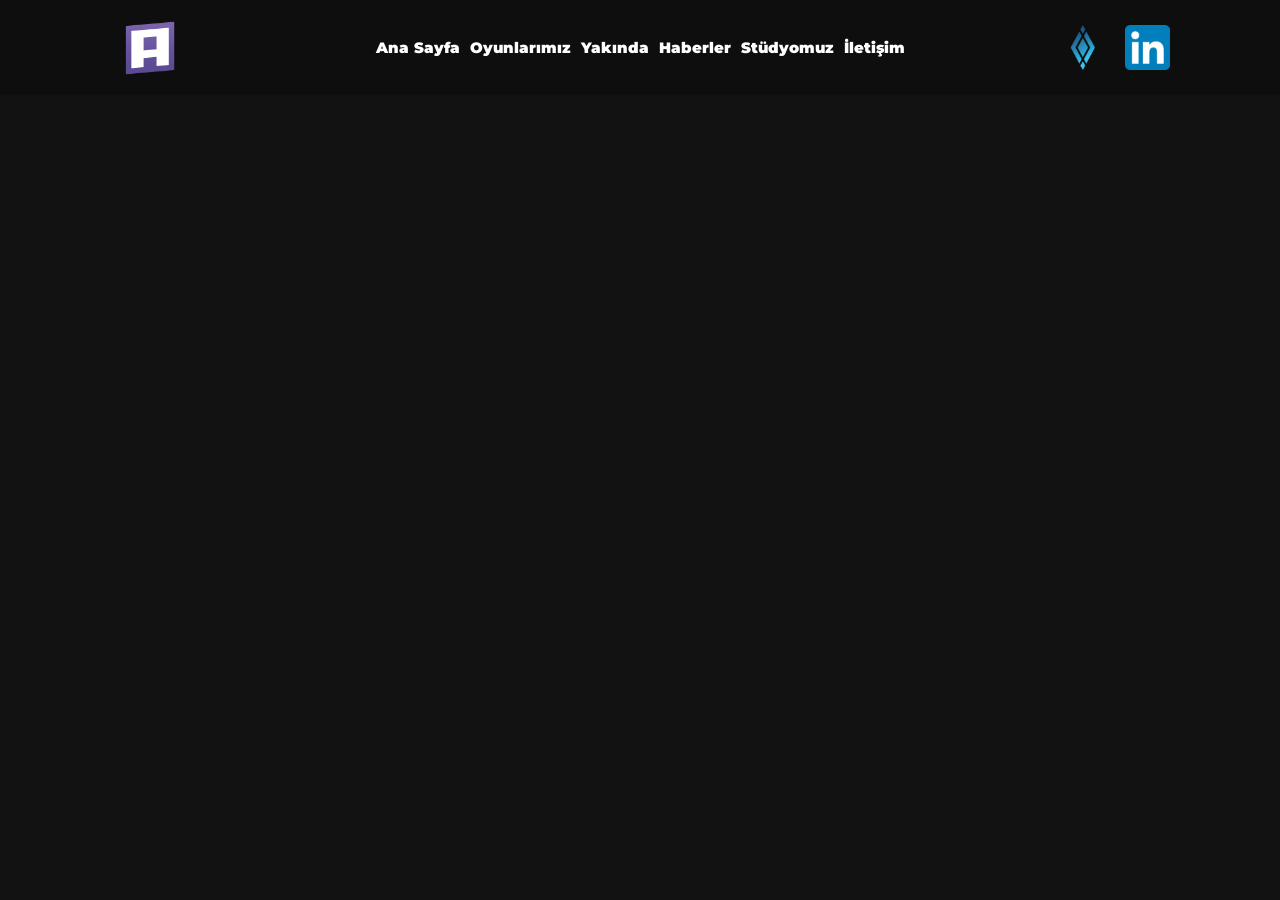
==== haberler.html @ b3319bc3 "Anabolic Studio ilk yukleme" ====
<html lang="en">

<head>
    <meta charset="UTF-8" />
    <meta name="viewport" content="width=device-width, initial-scale=1.0" />
    <link rel="stylesheet" href="style.css" />
    <link rel="icon" href="./assets/anabolic-logo.png" type="image/png" />
    <link rel="stylesheet" href="https://fonts.googleapis.com/css2?family=Montserrat:wght@400;700;900&display=swap" />
    <title>Anabolic Studio - Haberler</title>
</head>

<body>
    <header class="header">
        <div class="logo">
            <a href="index.html">
                <img src="./assets/anabolic-logo.png" alt="Anabolic Studio" />
            </a>
        </div>

        <nav class="navbar">
            <ul>
                <li><a href="index.html">Ana Sayfa</a></li>
                <li><a href="oyunlar.html">Oyunlarımız</a></li>
                <li><a href="yakinda.html">Yakında</a></li>
                <li><a href="haberler.html">Haberler</a></li>
                <li><a href="studyomuz.html">Stüdyomuz</a></li>
                <li><a href="iletisim.html">İletişim</a></li>
            </ul>
        </nav>

        <div class="baglanti">
            <a href="https://fiuby.com/games/kirik-dus-1" target="_blank">
                <img src="./assets/fiuby.png" alt="Fiuby Sitesi" />
            </a>
            <a href="https://www.linkedin.com/in/yusufefedemircii/" target="_blank">
                <img src="./assets/linkledln.png" alt="Linkledln Sayfam" />
            </a>
        </div>
    </header>
</body>

</html>
---- style.css ----
body {
  background-color: #121212;
  color: #fff;
  overflow-x: hidden;
  margin: 0;
  padding: 0;
  width: 100%;
  min-height: 100%;
  font-family: "Montserrat", sans-serif;
}

header {
  display: flex;
  justify-content: space-between;
  align-items: center;
  position: fixed;
  top: 0;
  left: 0;
  width: 100%;
  background-color: rgba(10, 10, 10, 0.35);
  backdrop-filter: blur(12px);
  -webkit-backdrop-filter: blur(12px);
  height: 95px;
  z-index: 1000;
}

.anasayfa {
  /* ARKAPLAN İÇİN AYARLAR*/
  width: 100%;
  height: 1000px;
  background-image: url("./assets/background.png");
  background-size: cover;
  background-position: center -20px;
  background-repeat: no-repeat;

  /* ANASAYFA YAZILARI İÇİN AYAR*/
  display: flex;
  align-items: center;
  justify-content: space-between;
  gap: 60px;
  padding: 120px 8% 60px;
  box-sizing: border-box;
}

.anabolic {
  display: flex;
  align-items: center;
}

.anabolic img {
  width: 100px;
  height: auto;
}

.anasayfa-sag h1 {
  font-family: "Montserrat", sans-serif;
  font-size: 40px;
  text-align: center;
  font-weight: 400;
  color: white;
  margin: 0;
  padding-bottom: 20px;
}

.anasayfa-sag span {
  color: #a855f7;
  font-weight: 900;
}

.anabolic h1 {
  font-family: "Montserrat", sans-serif;
  font-size: 48px;
  font-weight: 900;
  color: white;
  margin: 0;
}

.anabolic span {
  display: block;
  font-size: 30px;
  text-align: left;
}

.anasayfa-sol p {
  font-family: "Montserrat", sans-serif;
  font-size: 16px;
  font-weight: 400;
  line-height: 1.4;
  color: #dad2e0;
  margin-top: 25px;
  max-width: 800px;
}

.anasayfa-sol p span {
  font-size: 18px;
  font-weight: 700;
  color: #6c57a1;
  text-align: left;
}

.anasayfa-sol {
  flex: 1.5;
  min-width: 0;
}

.anasayfa-sag {
  flex: 1;
  min-width: 0;
}

.anasayfa-sag img {
  width: 100%;
  height: auto;
  display: block;
  border-radius: 25px;
  border: 5px solid #a855f7;
  transition: transform 0.3s ease;
}

.anasayfa-sag img:hover {
  transform: scale(1.1);
}

.logo {
  display: flex;
  justify-content: flex-start;
}

.logo img {
  width: 80px;
  height: auto;
  padding: 5px;
  padding-left: 110px;
  transition: transform 0.3s ease;
}

.logo img:hover {
  transform: scale(1.1);
}

.baglanti {
  display: flex;
  justify-content: flex-start;
  gap: 20px;
  padding: 20px 110px;
  align-items: center;
}

.baglanti img {
  width: 45px;
  height: auto;
  display: block;
  transition: transform 0.3s ease;
}

.baglanti a:hover img {
  transform: scale(1.1) rotate(-5deg);
}

.navbar {
  position: absolute;
  left: 50%;
  transform: translateX(-50%);
}

.navbar ul {
  display: flex;
  align-items: center;
  justify-content: center;
  gap: 10px;
  list-style: none;
  margin: 0;
  padding: 0;
}

.navbar a {
  font-family: "Montserrat", sans-serif;
  font-size: 15px;
  font-weight: 900;
  color: white;
  text-decoration: none;
  white-space: nowrap;
  padding: 10px 0;
  border-bottom: 2px solid transparent;
  transition: 0.3s;
}

.navbar a:hover {
  color: #a855f7;
  border-bottom: 2px solid #a855f7;
}

.kart-link {
  display: flex;
  width: 350px;
  text-decoration: none;
  color: inherit;
}

.kart {
  width: 100%;
  height: 100%;
  background-color: #1b1b1b;
  overflow: hidden;
  border-radius: 10px;
  box-shadow: 0 8px 20px rgba(0, 0, 0, 0.12);
  transition:
    transform 0.2s ease,
    box-shadow 0.2s ease;
  cursor: pointer;
  border: 2px solid #a855f7;
}

.kart:hover {
  transform: scale(1.1);
  box-shadow: 0 2px 25px #a855f7;
}
.kart-img {
  width: 100%;
  height: 180px;
  object-fit: cover;
  display: block;
}
.kart-body {
  padding: 20px;
}

.kart h3 {
  margin: 0 0 5px 0;
  font-size: 1.5rem;
  color: #a855f7;
  font-weight: 700;
  text-align: center;
  padding-top: 10px;
}

.kart p {
  text-align: left;
  margin: 0;
  font-size: 0.95rem;
  color: #fff;
  line-height: 1.3;
  font-weight: 500;
  justify-content: center;
  align-items: center;
  padding: 20px;
}

.kartlar {
  display: flex;
  justify-content: center;
  align-items: stretch;
  box-sizing: border-box;
  flex-wrap: wrap;
  column-gap: 40px;
  row-gap: 40px;
}

main {
  padding-top: 150px;
}

main h1 {
  text-align: center;
  font-weight: 900;
  font-size: 64px;
  margin: 0 0 60px;
}

.oyun {
  display: flex;
  justify-content: center;
  align-items: center;
  gap: 75px;
  max-width: 1600px;
  margin: 0 auto;
  padding: 180px 5% 60px;
  box-sizing: border-box;
}

.oyun-gorsel {
  width: 60%;
  min-width: 0;
}

.ana-gorsel {
  width: 100%;
  height: 400px;
  object-fit: cover;
  display: block;
  border-radius: 10px;
  border: 2px #a855f7;
  box-sizing: border-box;
}

.kucuk-gorseller {
  display: grid;
  grid-template-columns: repeat(6, minmax(0, 1fr));
  gap: 10px;
  margin-top: 15px;
}

.kucuk-gorseller img {
  width: 100%;
  height: 75px;
  object-fit: cover;
  border-radius: 6px;
  border: 2px solid transparent;
  box-sizing: border-box;
  cursor: pointer;
  transition: 0.3s ease;
}

.kucuk-gorseller img:hover {
  border-color: #a855f7;
  transform: scale(1.05);
}

.oyun-bilgi {
  width: 40%;
}

.oyun-bilgi h1 {
  font-size: 64px;
  font-weight: 900;
  color: #a855f7;
  margin: 0 0 25px;
}

.oyun-bilgi p {
  font-size: 20px;
  font-weight: 500;
  line-height: 1.5;
  color: #ffffff;
  margin: 0 0 30px;
}

.oyuna-git {
  display: inline-block;
  padding: 12px 25px;
  background-color: #a855f7;
  color: white;
  text-decoration: none;
  font-size: 20px;
  font-weight: 900;
  border-radius: 8px;
  transition: 0.3s ease;
}

.oyuna-git:hover {
  background-color: #9333ea;
  transform: scale(1.05);
}

.oyun-butonlar {
  position: relative;
}

.oyun-butonlar button {
  position: absolute;
  top: 50%;
  transform: translateY(-50%);
  border-radius: 6px;
  padding: 8px 15px;
  transition: 0.3s ease;
  font-size: 20px;
  text-align: center;
  background-color: #a855f7;
  color: white;
  border: none;
  cursor: pointer;
  box-shadow: 0px 0px 30px rgba(0, 0, 0, 1);
}

.geri {
  left: 15px;
}
.ileri {
  right: 15px;
}
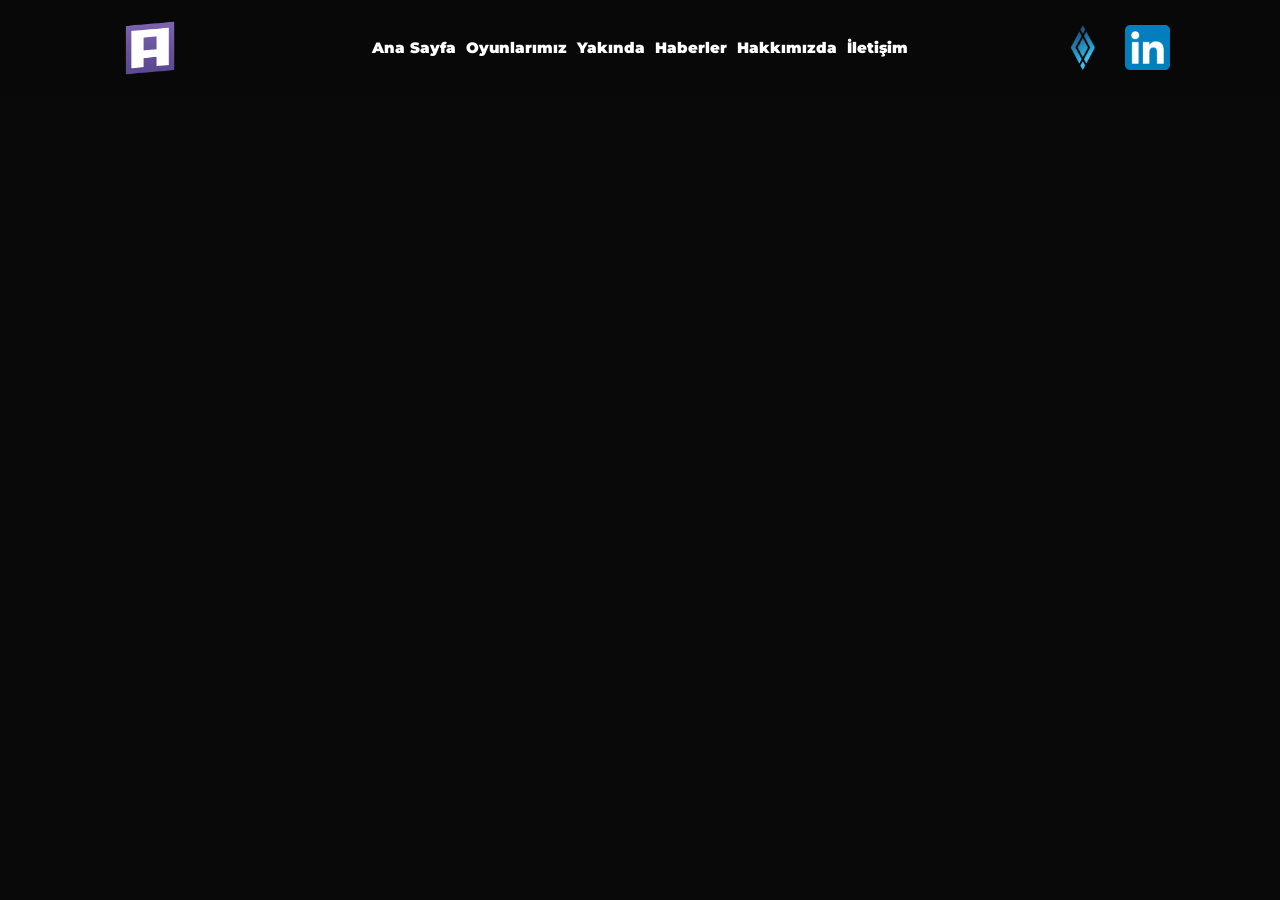
==== commit 6ab41559: "Anasayfa düzeltildi link yönlendirmeler düzeltildi" ====
--- a/haberler.html
+++ b/haberler.html
@@ -23,7 +23,7 @@
                 <li><a href="oyunlar.html">Oyunlarımız</a></li>
                 <li><a href="yakinda.html">Yakında</a></li>
                 <li><a href="haberler.html">Haberler</a></li>
-                <li><a href="studyomuz.html">Stüdyomuz</a></li>
+                <li><a href="hakkimizda.html">Hakkımızda</a></li>
                 <li><a href="iletisim.html">İletişim</a></li>
             </ul>
         </nav>
--- a/style.css
+++ b/style.css
@@ -1,5 +1,5 @@
 body {
-  background-color: #121212;
+  background-color: #090909;
   color: #fff;
   overflow-x: hidden;
   margin: 0;
@@ -378,3 +378,258 @@
 .ileri {
   right: 15px;
 }
+
+.yakinda-sayfa {
+  max-width: 1400px;
+  margin: 0 auto;
+  padding: 140px 5% 80px;
+  box-sizing: border-box;
+}
+
+.yakinda-baslik {
+  text-align: center;
+  margin-bottom: 45px;
+}
+
+.yakinda-baslik h1 {
+  color: white;
+  font-size: 38px;
+  font-weight: 800;
+  margin: 0 0 15px;
+}
+
+.yakinda-baslik p {
+  color: #aaa;
+  font-size: 18px;
+}
+
+.yeni-proje {
+  max-width: 1060px;
+  min-height: 0px;
+  margin: 0 auto;
+  padding: 30px 50px;
+  box-sizing: border-box;
+  text-align: center;
+  background: #24152e;
+  border: 2px solid #a855f7;
+  border-radius: 16px;
+  box-shadow: 0 10px 40px rgb(168, 85, 247, 0.15);
+  transition: 0.3s ease;
+
+  display: flex;
+  flex-direction: column;
+  align-items: center;
+}
+
+.yeni-proje:hover {
+  transform: translateY(-5px);
+  box-shadow: 0 10px 40px rgb(168, 85, 247, 0.3);
+}
+
+.proje-icon {
+  width: 100%;
+  margin-bottom: 25px;
+}
+
+.proje-icon img {
+  width: 30%;
+  margin: 0 auto -50px;
+  object-fit: contain;
+  display: block;
+}
+.proje-durum {
+  display: block;
+  color: #a855f7;
+  font-size: 12px;
+  font-weight: 700;
+  letter-spacing: 5px;
+  margin-bottom: 20px;
+}
+
+.yeni-proje h2 {
+  color: white;
+  font-size: 32px;
+  font-weight: 800;
+  margin: 0 0 25px;
+}
+
+.yeni-proje p {
+  color: #ccc;
+  font-size: 16px;
+  line-height: 1.8;
+  max-width: 650px;
+  margin: 0 auto;
+}
+
+.cizgi {
+  width: 550px;
+  height: 3px;
+  min-height: 3px;
+  background-color: #a855f7;
+  margin: 35px auto 25px;
+  border-radius: 5px;
+  flex-shrink: 0;
+}
+
+.proje-alt {
+  display: block;
+  color: #888888;
+  font-size: 12px;
+  letter-spacing: 2px;
+  margin-top: auto;
+}
+
+.haberler {
+  max-width: 1000px;
+  margin: 35px auto 0;
+  padding: 40px 30px;
+  background-color: #1b1b1b;
+  border: 1px solid #444;
+  border-radius: 12px;
+  text-align: center;
+  transition: 0.3s ease;
+}
+
+.haberler:hover {
+  border-color: #a855f7;
+  box-shadow: 0 5px 25px rgba(168, 85, 247, 0.15);
+}
+
+.haberler h2 {
+  color: #a855f7;
+  font-size: 25px;
+  font-weight: 800;
+  margin: 0 0 15px;
+}
+
+.haberler p {
+  color: #ccc;
+  font-size: 15px;
+  line-height: 1.7;
+  margin: 0 0 25px;
+}
+
+.haberler-buton {
+  display: inline-block;
+  padding: 12px 25px;
+  background-color: #a855f7;
+  color: white;
+  text-decoration: none;
+  font-size: 14px;
+  font-weight: 700;
+  border-radius: 8px;
+  transition: 0.3s ease;
+}
+
+.haberler-buton:hover {
+  background-color: #9333ea;
+  transform: translateY(-3px);
+}
+
+.anasayfa-studyo {
+  max-width: 1100px;
+  margin: -50px auto 80px;
+  padding: 40px 40px;
+  text-align: center;
+  box-sizing: border-box;
+  background: #24152e;
+  border: 1px solid #a855f7;
+  border-radius: 16px;
+}
+
+.anasayfa-baslik {
+  display: block;
+  color: #a855f7;
+  font-size: 12px;
+  font-weight: 700;
+  letter-spacing: 4px;
+  margin-bottom: 20px;
+}
+
+.anasayfa-studyo h2,
+.fragman-baslik h2 {
+  color: white;
+  font-size: 32px;
+  font-weight: 800;
+  margin: 0 0 25px;
+}
+
+.anasayfa-studyo p,
+.fragman-baslik p {
+  color: #ccc;
+  font-size: 16px;
+  line-height: 1.8;
+  max-width: 700px;
+  margin: 0 auto 30px;
+}
+
+.studyo-buton {
+  display: inline-block;
+  padding: 14px 28px;
+  background-color: #a855f7;
+  color: white;
+  text-decoration: none;
+  font-size: 14px;
+  font-weight: 700;
+  border-radius: 8px;
+  transition: 0.3s ease;
+}
+
+.studyo-buton:hover {
+  background-color: #9333ea;
+  transform: translateY(-3px);
+}
+
+.anabolic-fragman {
+  max-width: 1100px;
+  margin: 120px auto;
+  padding: 0 20px;
+  box-sizing: border-box;
+}
+
+.fragman-baslik {
+  text-align: center;
+  margin-bottom: 35px;
+}
+
+.fragman-baslik .anasayfa-etiket {
+  display: block;
+  color: #a855f7;
+  font-size: 12px;
+  font-weight: 700;
+  letter-spacing: 4px;
+  margin-bottom: 20px;
+}
+
+.fragman-baslik h2 {
+  color: white;
+  font-size: 32px;
+  font-weight: 800;
+  margin: 0 0 25px;
+}
+
+.fragman-baslik p {
+  color: #ccc;
+  font-size: 16px;
+  line-height: 1.8;
+  max-width: 700px;
+  margin: 0 auto;
+}
+
+.fragman {
+  width: 100%;
+  margin-top: 35px;
+  overflow: hidden;
+  border: 2px solid #a855f7;
+  border-radius: 16px;
+  background-color: #0a0a0a;
+  box-shadow: 0 10px 40px rgba(168, 85, 247, 0.15);
+  box-sizing: border-box;
+}
+
+.fragman video {
+  display: block;
+  width: 100%;
+  aspect-ratio: 16 / 9;
+  object-fit: contain;
+}
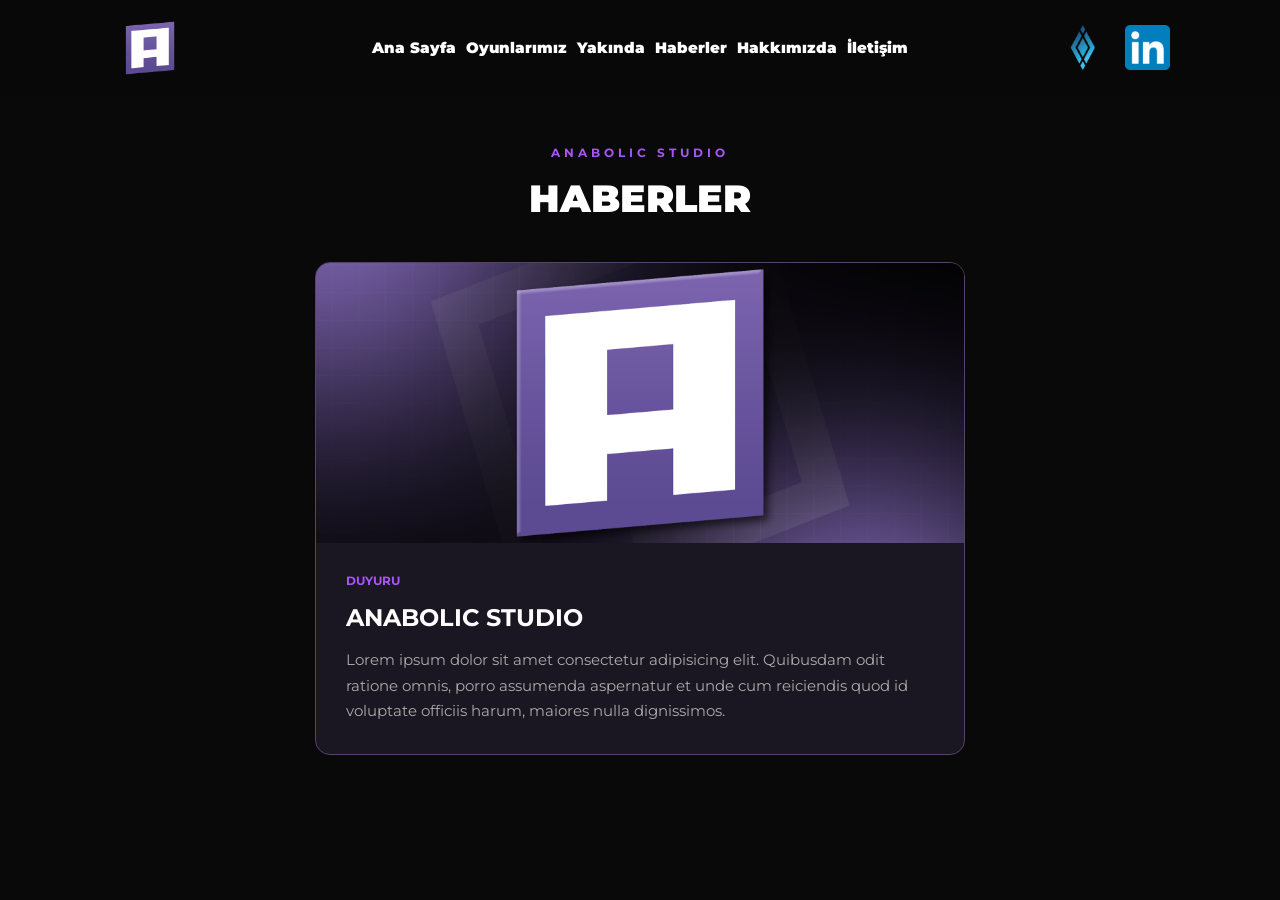
==== commit 29866eb2: "Haberler Sayfassı Eklendi | Titlelar güncellendi" ====
--- a/haberler.html
+++ b/haberler.html
@@ -1,42 +1,65 @@
 <html lang="en">
-
-<head>
+  <head>
     <meta charset="UTF-8" />
     <meta name="viewport" content="width=device-width, initial-scale=1.0" />
     <link rel="stylesheet" href="style.css" />
     <link rel="icon" href="./assets/anabolic-logo.png" type="image/png" />
-    <link rel="stylesheet" href="https://fonts.googleapis.com/css2?family=Montserrat:wght@400;700;900&display=swap" />
-    <title>Anabolic Studio - Haberler</title>
-</head>
+    <link
+      rel="stylesheet"
+      href="https://fonts.googleapis.com/css2?family=Montserrat:wght@400;700;900&display=swap"
+    />
+    <title>Anabolic - Haberler</title>
+  </head>
 
-<body>
+  <body>
     <header class="header">
-        <div class="logo">
-            <a href="index.html">
-                <img src="./assets/anabolic-logo.png" alt="Anabolic Studio" />
-            </a>
+      <div class="logo">
+        <a href="index.html">
+          <img src="./assets/anabolic-logo.png" alt="Anabolic Studio" />
+        </a>
+      </div>
+
+      <nav class="navbar">
+        <ul>
+          <li><a href="index.html">Ana Sayfa</a></li>
+          <li><a href="oyunlar.html">Oyunlarımız</a></li>
+          <li><a href="yakinda.html">Yakında</a></li>
+          <li><a href="haberler.html">Haberler</a></li>
+          <li><a href="hakkimizda.html">Hakkımızda</a></li>
+          <li><a href="iletisim.html">İletişim</a></li>
+        </ul>
+      </nav>
+
+      <div class="baglanti">
+        <a href="https://fiuby.com/games/kirik-dus-1" target="_blank">
+          <img src="./assets/fiuby.png" alt="Fiuby Sitesi" />
+        </a>
+        <a href="https://www.linkedin.com/in/yusufefedemircii/" target="_blank">
+          <img src="./assets/linkledln.png" alt="Linkledln Sayfam" />
+        </a>
+      </div>
+    </header>
+
+    <main class="haberler-sayfa">
+      <div class="haberler-baslik">
+        <span>ANABOLIC STUDIO</span>
+        <h1>HABERLER</h1>
+      </div>
+
+      <div class="haber-kart">
+        <img src="./assets/kapak.png" alt="Haber görseli" />
+
+        <div class="haber-icerik">
+          <span>DUYURU</span>
+          <h2>ANABOLIC STUDIO</h2>
+          <p>
+            Lorem ipsum dolor sit amet consectetur adipisicing elit. Quibusdam
+            odit ratione omnis, porro assumenda aspernatur et unde cum
+            reiciendis quod id voluptate officiis harum, maiores nulla
+            dignissimos.
+          </p>
         </div>
-
-        <nav class="navbar">
-            <ul>
-                <li><a href="index.html">Ana Sayfa</a></li>
-                <li><a href="oyunlar.html">Oyunlarımız</a></li>
-                <li><a href="yakinda.html">Yakında</a></li>
-                <li><a href="haberler.html">Haberler</a></li>
-                <li><a href="hakkimizda.html">Hakkımızda</a></li>
-                <li><a href="iletisim.html">İletişim</a></li>
-            </ul>
-        </nav>
-
-        <div class="baglanti">
-            <a href="https://fiuby.com/games/kirik-dus-1" target="_blank">
-                <img src="./assets/fiuby.png" alt="Fiuby Sitesi" />
-            </a>
-            <a href="https://www.linkedin.com/in/yusufefedemircii/" target="_blank">
-                <img src="./assets/linkledln.png" alt="Linkledln Sayfam" />
-            </a>
-        </div>
-    </header>
-</body>
-
-</html>+      </div>
+    </main>
+  </body>
+</html>
--- a/style.css
+++ b/style.css
@@ -633,3 +633,347 @@
   aspect-ratio: 16 / 9;
   object-fit: contain;
 }
+
+.iletisim-ust {
+  max-width: 1200px;
+  margin: 0 auto;
+  padding: 140px 20px 80px;
+  box-sizing: border-box;
+}
+
+.anabolic-baslik {
+  display: block;
+  text-align: center;
+  color: #a855f7;
+  font-size: 12px;
+  font-weight: 700;
+  letter-spacing: 4px;
+  margin-bottom: 20px;
+}
+
+.iletisim-baslik {
+  text-align: center;
+  margin-bottom: 45px;
+}
+
+.iletisim-baslik h3 {
+  font-size: 40px;
+  font-weight: 900;
+  margin: 0 0 15px;
+}
+
+.iletisim-baslik p {
+  font-size: 16px;
+  margin: 0;
+}
+
+.iletisim {
+  display: flex;
+  gap: 30px;
+  max-width: 1100px;
+  margin: 0 auto;
+  align-items: stretch;
+}
+
+.form-sol,
+.sosyal-sag {
+  flex: 1;
+  min-width: 0;
+  padding: 40px;
+  border-radius: 14px;
+  box-sizing: border-box;
+}
+
+.form-sol {
+  background: #1b1b1b;
+  border: 1px solid #444;
+}
+
+.form-sol h4 {
+  font-size: 24px;
+  margin: 0 0 15px;
+}
+
+.form-sol p {
+  font-size: 15px;
+  margin: 0 0 25px;
+}
+
+.sosyal-sag {
+  background: #24152e;
+  border: 1px solid #a855f7;
+}
+
+.sosyal-sag h4 {
+  font-size: 24px;
+  margin: 0 0 20px;
+}
+
+.sosyal-sag p {
+  font-size: 15px;
+  line-height: 1.5;
+  margin: 0;
+}
+
+.cizgi-sosyal {
+  width: 100%;
+  height: 3px;
+  background-color: #a855f7;
+  margin: 30px 0;
+}
+
+.sosyal-medya {
+  display: flex;
+  flex-direction: column;
+  gap: 15px;
+}
+.sosyal-medya a {
+  display: flex;
+  align-items: center;
+  font-weight: 700;
+  gap: 12px;
+  color: white;
+  text-decoration: none;
+  font-size: 16px;
+  transition: 0.3s ease;
+}
+
+.sosyal-medya img {
+  width: 28px;
+  height: 28px;
+  object-fit: contain;
+}
+
+.sosyal-medya a:hover {
+  color: #a855f7;
+}
+
+.iletisim-formu {
+  display: flex;
+  flex-direction: column;
+  gap: 12px;
+}
+
+.iletisim-formu label {
+  color: white;
+  font-size: 14px;
+  margin-top: 5px;
+}
+
+.iletisim-formu input,
+.iletisim-formu textarea {
+  color: white;
+  width: 100%;
+  padding: 14px 16px;
+  background-color: #121212;
+  border: 1px solid #444;
+  border-radius: 8px;
+  font-family: inherit;
+  box-sizing: border-box;
+  font-size: 14px;
+}
+
+.iletisim-formu input:focus,
+.iletisim-formu textarea:focus {
+  outline: none;
+  border-color: #a855f7;
+}
+
+.iletisim-formu textarea {
+  resize: vertical;
+  min-height: 130px;
+}
+.iletisim-formu button {
+  margin-top: 15px;
+  padding: 15px;
+  background-color: #9333ea;
+  border: none;
+  border-radius: 8px;
+  color: white;
+  font-size: 15px;
+  font-weight: 700;
+  cursor: pointer;
+  transition: 0.3s;
+}
+
+.iletisim-formu button:hover {
+  background-color: #a855f7;
+}
+
+.hakkimizda {
+  max-width: 1000px;
+  margin: 0 auto;
+  padding: 145px 20px 90px;
+  box-sizing: border-box;
+}
+
+.hakkimizda-baslik {
+  text-align: center;
+  margin-bottom: 45px;
+}
+
+.hakkimizda-baslik span {
+  color: #a855f7;
+  letter-spacing: 4px;
+  font-size: 12px;
+  font-weight: 700;
+}
+
+.hakkimizda-baslik h1 {
+  color: white;
+  font-size: 38px;
+  margin: 18px 0;
+}
+
+.hakkimizda-baslik p {
+  color: #aaa;
+  font-size: 16px;
+}
+
+.hakkimizda-kart {
+  background-color: #21132d;
+  border: 1px solid #59416a;
+  border-radius: 16px;
+  padding: 35px 40px 20px;
+  margin: 25px;
+}
+
+.kart-etiket {
+  color: #a855f7;
+  font-size: 13px;
+  font-weight: 500;
+  letter-spacing: 2px;
+}
+
+.hakkimizda-kart h2 {
+  color: white;
+  font-size: 28px;
+  margin: 22px 0;
+  font-weight: 900;
+}
+
+.hakkimizda-kart p {
+  color: #ccc;
+  font-size: 14px;
+  line-height: 1.5;
+}
+
+.hakkimizda-cizgi {
+  height: 1px;
+  background-color: #59416a;
+  margin: 30px 0 20px;
+}
+
+.ekip-bilgi {
+  color: #aaa;
+  font-size: 14px;
+  display: flex;
+  align-items: center;
+  gap: 12px;
+}
+.ekip-bilgi img {
+  width: 36px;
+  height: 36px;
+  object-fit: contain;
+}
+.hakkimizda-iletisim {
+  width: 95%;
+  margin: 0 auto 25px;
+  box-sizing: border-box;
+  background-color: #17121f;
+  border: 1px solid #a855f7;
+  border-radius: 16px;
+  padding: 45px;
+  text-align: center;
+}
+
+.hakkimizda-iletisim h2 {
+  font-size: 28px;
+  margin: 0 0 18px;
+}
+
+.hakkimizda-iletisim p {
+  color: #ccc;
+  font-size: 16px;
+  line-height: 1.5;
+  margin-bottom: 30px;
+}
+.hakkimizda-iletisim a {
+  display: inline-block;
+  background-color: #9333ea;
+  color: white;
+  text-decoration: none;
+  padding: 14px 28px;
+  border-radius: 8px;
+  font-weight: 700;
+  transition: 0.3s ease;
+}
+.hakkimizda-iletisim a:hover {
+  background-color: #a855f7;
+}
+
+.haberler-sayfa {
+  max-width: 1100px;
+  margin: 0 auto;
+  padding: 145px 20px 80px;
+  box-sizing: border-box;
+}
+
+.haberler-baslik {
+  text-align: center;
+  margin-bottom: 40px;
+}
+
+.haberler-baslik span {
+  color: #a855f7;
+  font-size: 12px;
+  font-weight: 700;
+  letter-spacing: 4px;
+}
+
+.haberler-baslik h1 {
+  color: white;
+  font-size: 38px;
+  margin: 15px 0;
+}
+
+.haber-kart {
+  width: 100%;
+  max-width: 650px;
+  margin: 0 auto;
+  background-color: #1b1722;
+  border: 1px solid #59416a;
+  border-radius: 15px;
+  overflow: hidden;
+  box-sizing: border-box;
+}
+
+.haber-kart img {
+  width: 100%;
+  height: 280px;
+  object-fit: cover;
+  display: block;
+}
+
+.haber-icerik {
+  padding: 30px;
+}
+
+.haber-icerik span {
+  color: #a855f7;
+  font-size: 12px;
+  font-weight: 700;
+}
+
+.haber-icerik h2 {
+  color: white;
+  font-size: 24px;
+  margin: 15px 0;
+}
+
+.haber-icerik p {
+  color: #aaa;
+  font-size: 15px;
+  line-height: 1.7;
+  margin: 0;
+}
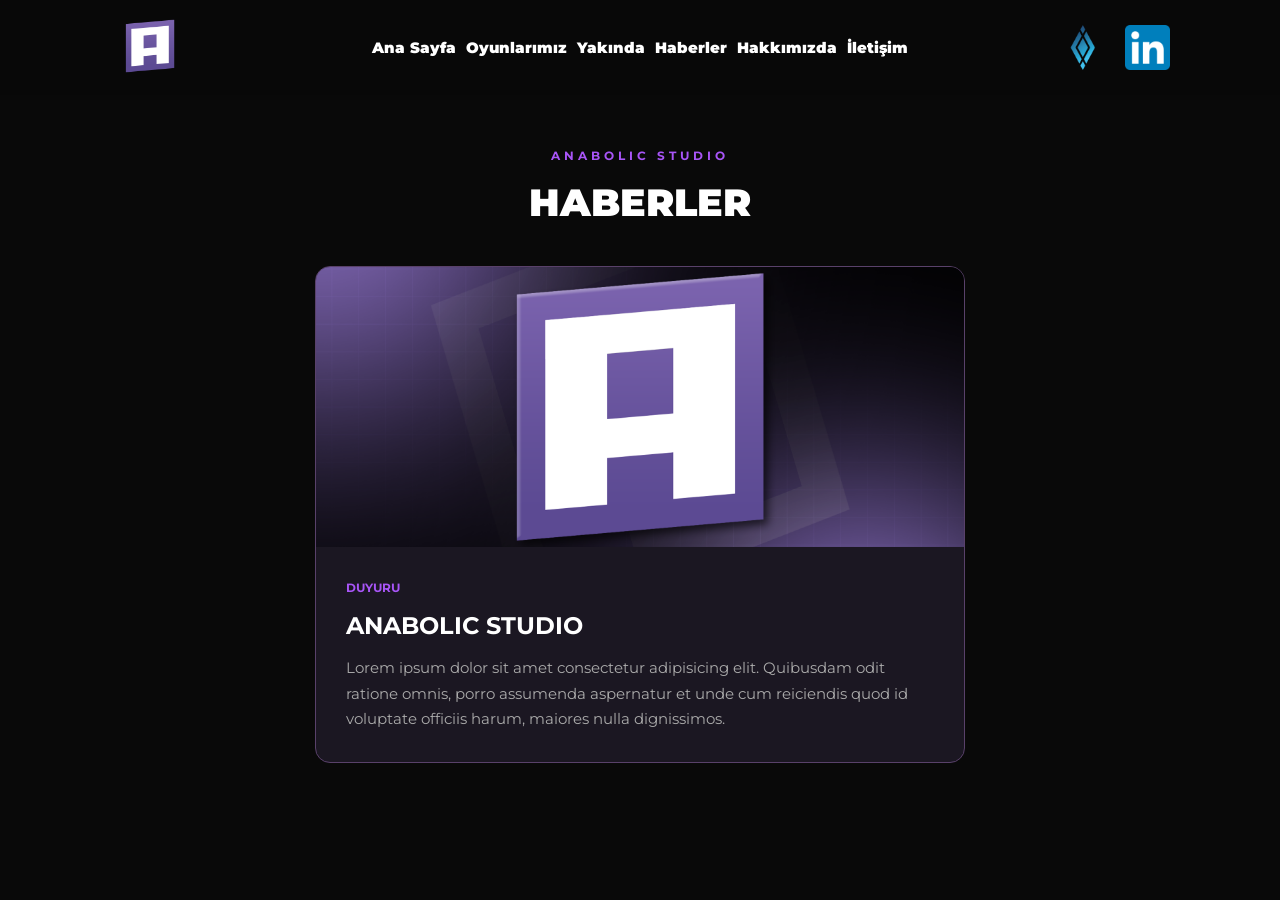
==== commit 8aa964bc: "Son kodlar düzeltildi eksik kodlar tamamlandı." ====
--- a/haberler.html
+++ b/haberler.html
@@ -1,4 +1,5 @@
-<html lang="en">
+<!DOCTYPE html>
+<html lang="tr">
   <head>
     <meta charset="UTF-8" />
     <meta name="viewport" content="width=device-width, initial-scale=1.0" />
--- a/style.css
+++ b/style.css
@@ -977,3 +977,4 @@
   line-height: 1.7;
   margin: 0;
 }
+
